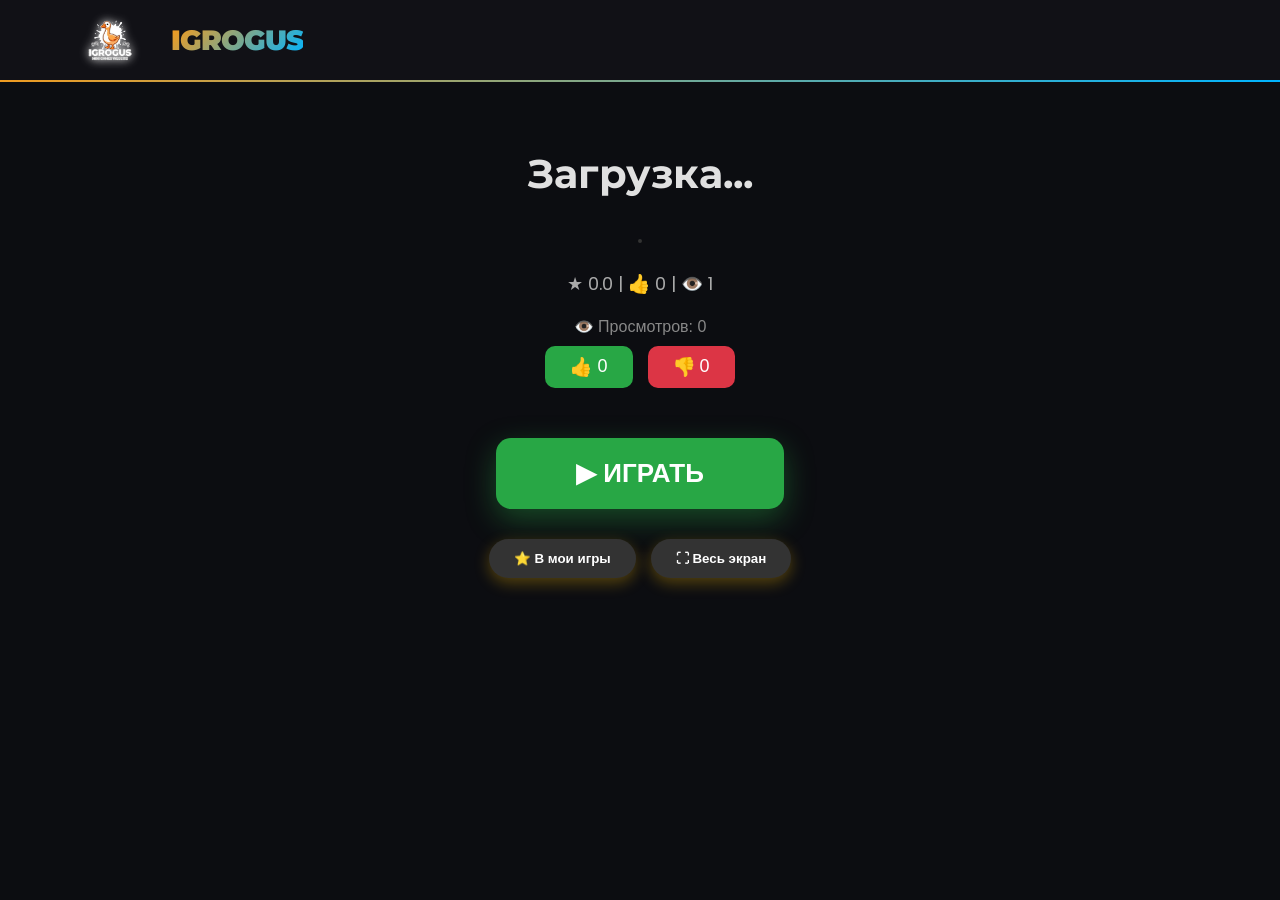
==== game_page.html @ 0fb30cf3 "Start!" ====
<!DOCTYPE html>
<html lang="ru">
<head>
    <meta charset="UTF-8">
    <meta name="viewport" content="width=device-width, initial-scale=1.0">
    <title>Igrogus | Описание игры</title>
    <link rel="stylesheet" href="css/style.css">
    <style>
        .page-content { padding: 40px 5%; text-align: center; max-width: 800px; margin: 0 auto; }
        .game-banner-large { width: 100%; border-radius: 20px; border: 2px solid #333; }
        
        .play-btn-big { 
            background: #28a745; color: white; border: none; padding: 20px 80px; 
            font-size: 26px; font-weight: 900; border-radius: 15px; cursor: pointer;
            margin-top: 30px; box-shadow: 0 10px 30px rgba(40, 167, 69, 0.4);
            transition: 0.3s;
        }
        .play-btn-big:hover { transform: scale(1.05); background: #218838; }
        .fallback-banner { font-size: 100px; padding: 50px; background: #222; border-radius: 20px; display: none; }
    </style>
</head>
<body>
    <header>
        <div class="logo-block" onclick="location.href='index.html'" style="cursor:pointer;">
            <img src="image_0.png" alt="🪿" class="main-logo" onerror="this.style.display='none'; this.nextElementSibling.style.display='block'">
            <span class="emoji-logo" style="display:none; font-size: 30px;">🪿</span>
            <span class="logo-text">IGROGUS</span>
        </div>
    </header>

    <div class="page-content">
        <h1 id="gameTitle" style="font-size: 40px; font-family: 'Montserrat';">Загрузка...</h1>
        
        <img id="gameBanner" src="" class="game-banner-large">
        <div id="fallbackBanner" class="fallback-banner">🐥</div>

        <div style="margin-top: 20px; font-size: 18px; color: #aaa;">
            ★ 0.0 | 👍 0 | 👁️ 1
        </div>
        <div style="margin: 20px 0; display: flex; flex-direction: column; align-items: center; gap: 10px;">
    <div style="font-size: 16px; color: #888; font-family: sans-serif;">
        👁️ Просмотров: <span id="visitCount">0</span>
    </div>
    
    <div style="display: flex; gap: 15px;">
        <button onclick="sendAction('likes')" style="background: #28a745; color: white; border: none; padding: 10px 25px; border-radius: 10px; cursor: pointer; font-size: 18px; display: flex; align-items: center; gap: 5px;">
            👍 <span id="likeCount">0</span>
        </button>
        
        <button onclick="sendAction('dislikes')" style="background: #dc3545; color: white; border: none; padding: 10px 25px; border-radius: 10px; cursor: pointer; font-size: 18px; display: flex; align-items: center; gap: 5px;">
            👎 <span id="dislikeCount">0</span>
        </button>
    </div>
</div>

        <button class="play-btn-big" onclick="location.href='games/game1.html'">▶ ИГРАТЬ</button>

        <div style="margin-top: 30px; display: flex; justify-content: center; gap: 15px;">
            <button class="fav-btn" style="background: #333; color: white;" onclick="addToFav()">⭐ В мои игры</button>
            <button class="fav-btn" style="background: #333; color: white;" onclick="document.documentElement.requestFullscreen()">⛶ Весь экран</button>
        </div>
    </div>

    <script src="script.js"></script>
    <script>
        function addToFav() {
            const name = localStorage.getItem('currentGameName');
            let favs = JSON.parse(localStorage.getItem('myGames')) || [];
            if(!favs.includes(name)) {
                favs.push(name);
                localStorage.setItem('myGames', JSON.stringify(favs));
                alert('Добавлено! ⭐');
            }
        }
    document.addEventListener('DOMContentLoaded', () => {
        const name = localStorage.getItem('selectedGameName');
        const img = localStorage.getItem('selectedGameImg');

        if (name) {
            document.getElementById('gameTitle').innerText = name;
            // Картинка тоже берется из корня
            document.getElementById('gameBanner').src = img; 
        }
    });
    </script>
<script src="https://www.gstatic.com/firebasejs/9.22.1/firebase-app-compat.js"></script>
<script src="https://www.gstatic.com/firebasejs/9.22.1/firebase-database-compat.js"></script>

<script>
  const firebaseConfig = {
    apiKey: "AIzaSyCaiVer7vvPxROA_K483XRB9Vc1gSpuNkU",
    authDomain: "igrogus-522a6.firebaseapp.com",
    databaseURL: "https://igrogus-522a6-default-rtdb.europe-west1.firebasedatabase.app/",
    projectId: "igrogus-522a6",
    storageBucket: "igrogus-522a6.appspot.com",
    messagingSenderId: "128181578549",
    appId: "1:128181578549:web:79cfd2717941d2553dfa7c"
  };

  // Запуск
  firebase.initializeApp(firebaseConfig);
  const db = firebase.database();
</script>
</body>
</html>
---- css/style.css ----
/* css/style.css */
@import url('https://fonts.googleapis.com/css2?family=Montserrat:wght@700;900&family=Poppins:wght@400;600&display=swap');

:root {
    --bg-color: #0c0d11; /* Глубокий антрацит */
    --card-bg: rgba(255, 255, 255, 0.03); /* Стеклоэффект */
    --accent-yellow: #ffc107; /* Для кнопок и звезд */
    --accent-gradient: linear-gradient(135deg, #ff9a13 0%, #00b4ff 100%); /* Градиент с логотипа */
    --text-main: #e0e0e0;
    --text-bold: #ffffff;
}

body {
    background-color: var(--bg-color);
    color: var(--text-main);
    font-family: 'Poppins', sans-serif;
    margin: 0;
    overflow-x: hidden;
}

/* --- HEADER --- */
header {
    background: rgba(18, 18, 24, 0.95);
    backdrop-filter: blur(10px);
    padding: 15px 5%;
    display: flex;
    justify-content: space-between;
    align-items: center;
    border-bottom: 2px solid;
    border-image: var(--accent-gradient) 1;
    position: sticky;
    top: 0;
    z-index: 100;
}

.logo-block {
    display: flex;
    align-items: center;
    gap: 15px;
}

.main-logo {
    height: 50px;
    width: auto;
    filter: drop-shadow(0 0 5px var(--text-main)); /* Легкое свечение логотипа */
}

.logo-text {
    font-family: 'Montserrat', sans-serif;
    font-weight: 900; /* Самые толстые буквы */
    font-size: 28px;
    letter-spacing: -1px;
    background: var(--accent-gradient);
    -webkit-background-clip: text;
    color: transparent;
}

/* --- КНОПКА "МОИ ИГРЫ" --- */
.fav-btn {
    background-color: var(--accent-yellow);
    color: #121212;
    border: none;
    padding: 12px 25px;
    font-weight: 600;
    border-radius: 50px; /* Круглая */
    cursor: pointer;
    transition: all 0.3s ease;
    display: flex;
    align-items: center;
    gap: 10px;
    box-shadow: 0 5px 15px rgba(255, 193, 7, 0.3);
}

.fav-btn:hover {
    transform: translateY(-3px) scale(1.02);
    box-shadow: 0 10px 20px rgba(255, 193, 7, 0.5);
}

/* --- GAME GRID --- */
.game-grid {
    display: flex;
    flex-wrap: wrap;
    gap: 25px;
    padding: 40px 5%;
    justify-content: center;
}

/* --- КРАСИВЫЕ КАРТОЧКИ --- */
.game-card {
    width: 170px;
    background: var(--card-bg);
    border-radius: 20px;
    cursor: pointer;
    transition: all 0.5s cubic-bezier(0.23, 1, 0.32, 1);
    position: relative;
    overflow: hidden;
    border: 1px solid rgba(255, 255, 255, 0.05);
}

.game-card::before {
    content: '';
    position: absolute;
    top: 0; left: 0; width: 100%; height: 100%;
    background: var(--accent-gradient);
    opacity: 0;
    transition: 0.5s;
    z-index: -1;
}

.game-card:hover {
    transform: translateY(-10px) rotate(2deg);
    border-color: rgba(255, 255, 255, 0.1);
    box-shadow: 0 20px 40px rgba(0, 0, 0, 0.6);
}

.game-card:hover::before { opacity: 0.1; }

.card-img-block {
    height: 140px;
    position: relative;
    overflow: hidden;
}

.card-img {
    height: 100%;
    width: 100%;
    background-size: cover;
    background-position: center;
    border-radius: 20px 20px 0 0;
    transition: 0.5s;
}

.game-card:hover .card-img { transform: scale(1.15); }

.card-info { padding: 15px; text-align: center; }

.game-title {
    display: block;
    font-weight: 600;
    font-size: 15px;
    color: var(--text-bold);
    margin-bottom: 8px;
    font-family: 'Montserrat', sans-serif;
}

.game-meta {
    font-size: 13px;
    color: #a0a0a0;
    display: flex;
    justify-content: center;
    gap: 10px;
    align-items: center;
}

.stat-group { display: flex; align-items: center; gap: 4px; }
.star-icon { color: var(--accent-yellow); font-size: 16px; }

/* --- УНИКАЛЬНЫЕ НАЗВАНИЯ "НОВАЯ ИГРА" --- */
.card-label {
    position: absolute;
    top: 10px;
    left: 10px;
    background: var(--accent-gradient);
    color: #121212;
    padding: 4px 10px;
    font-size: 10px;
    font-weight: 700;
    border-radius: 5px;
    text-transform: uppercase;
}
/* Стили для смайликов-заменителей */
.fallback-emoji {
    height: 140px;
    display: flex;
    align-items: center;
    justify-content: center;
    font-size: 60px;
    background: #222;
}

/* Модальное окно (Избранное) */
.modal {
    display: none;
    position: fixed;
    z-index: 1000;
    left: 0; top: 0; width: 100%; height: 100%;
    background-color: rgba(0,0,0,0.8);
    backdrop-filter: blur(5px);
}

.modal-content {
    background-color: #1a1a1a;
    margin: 10% auto;
    padding: 30px;
    border: 1px solid var(--accent-yellow);
    width: 80%;
    max-width: 500px;
    border-radius: 20px;
    color: white;
    text-align: center;
}

.close {
    float: right;
    font-size: 28px;
    font-weight: bold;
    cursor: pointer;
}

#favoritesList div {
    padding: 10px;
    border-bottom: 1px solid #333;
    display: flex;
    justify-content: space-between;
    align-items: center;
}

.fav-item-btn {
    background: var(--accent-yellow);
    border: none;
    padding: 5px 15px;
    border-radius: 5px;
    cursor: pointer;
}
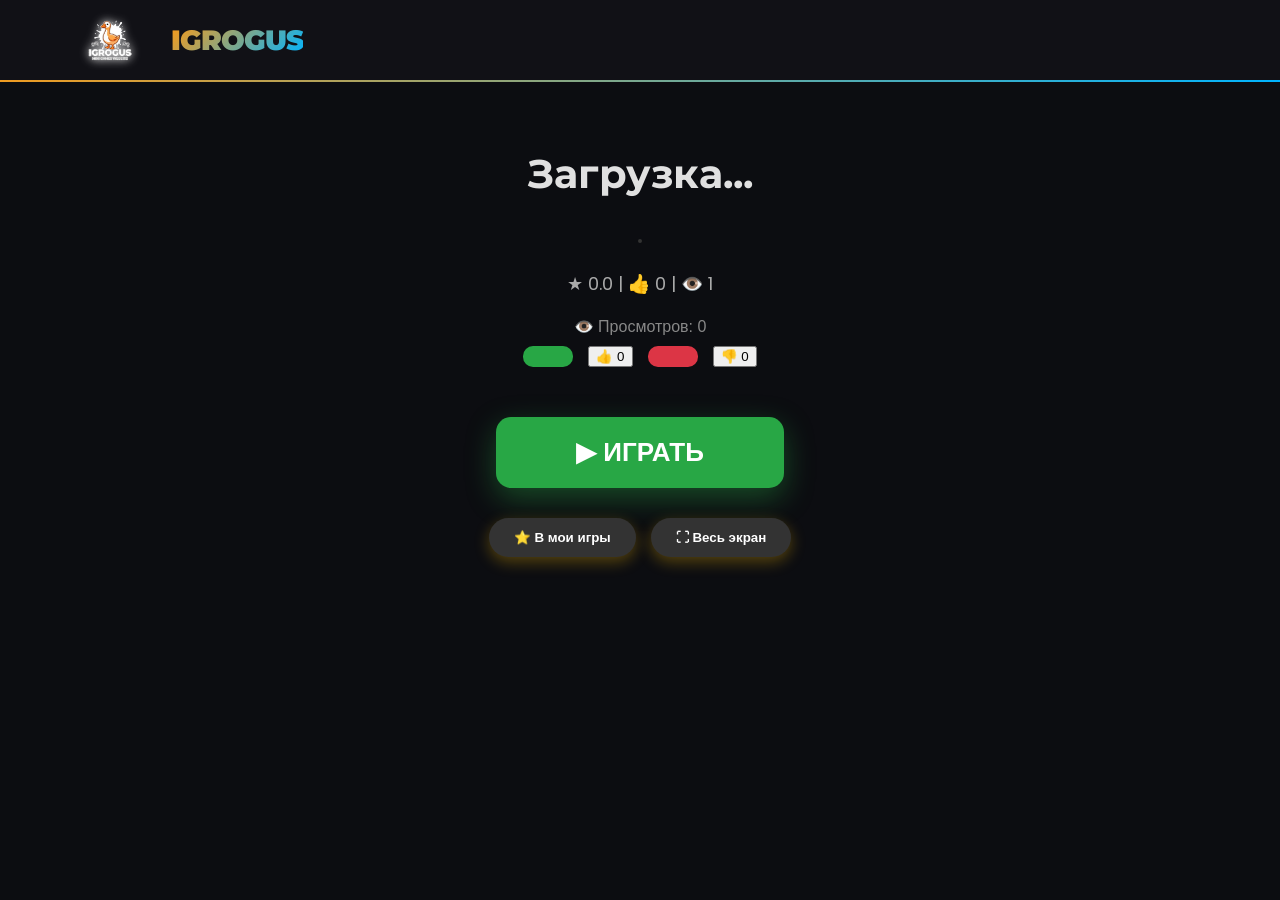
==== commit fcff6f52: "Add files via upload" ====
--- a/game_page.html
+++ b/game_page.html
@@ -5,6 +5,7 @@
     <meta name="viewport" content="width=device-width, initial-scale=1.0">
     <title>Igrogus | Описание игры</title>
     <link rel="stylesheet" href="css/style.css">
+    <link rel="icon" type="image/png" href="favicon.png">
     <style>
         .page-content { padding: 40px 5%; text-align: center; max-width: 800px; margin: 0 auto; }
         .game-banner-large { width: 100%; border-radius: 20px; border: 2px solid #333; }
@@ -44,11 +45,11 @@
     
     <div style="display: flex; gap: 15px;">
         <button onclick="sendAction('likes')" style="background: #28a745; color: white; border: none; padding: 10px 25px; border-radius: 10px; cursor: pointer; font-size: 18px; display: flex; align-items: center; gap: 5px;">
-            👍 <span id="likeCount">0</span>
+            <button onclick="handleVote('likes')">👍 <span id="likeCount">0</span></button>
         </button>
         
         <button onclick="sendAction('dislikes')" style="background: #dc3545; color: white; border: none; padding: 10px 25px; border-radius: 10px; cursor: pointer; font-size: 18px; display: flex; align-items: center; gap: 5px;">
-            👎 <span id="dislikeCount">0</span>
+           <button onclick="handleVote('dislikes')">👎 <span id="dislikeCount">0</span></button>
         </button>
     </div>
 </div>
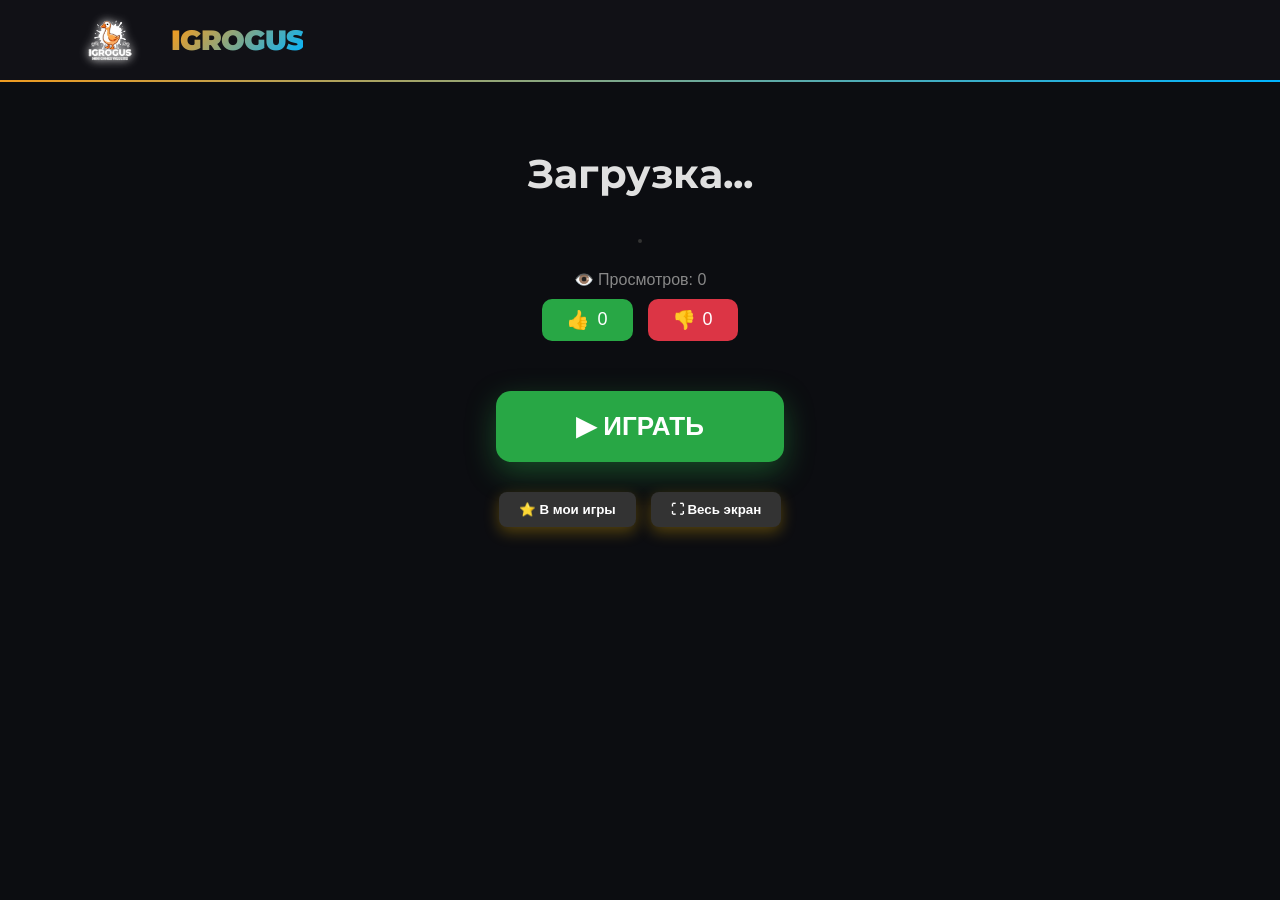
==== commit 9923dc3a: "Add files via upload" ====
--- a/game_page.html
+++ b/game_page.html
@@ -17,7 +17,14 @@
             transition: 0.3s;
         }
         .play-btn-big:hover { transform: scale(1.05); background: #218838; }
-        .fallback-banner { font-size: 100px; padding: 50px; background: #222; border-radius: 20px; display: none; }
+        
+        /* Кнопки лайков без лишних вложений */
+        .vote-btn {
+            color: white; border: none; padding: 10px 25px; border-radius: 10px; 
+            cursor: pointer; font-size: 18px; display: flex; align-items: center; gap: 8px;
+            transition: 0.2s;
+        }
+        .vote-btn:active { transform: scale(0.95); }
     </style>
 </head>
 <body>
@@ -33,74 +40,95 @@
         <h1 id="gameTitle" style="font-size: 40px; font-family: 'Montserrat';">Загрузка...</h1>
         
         <img id="gameBanner" src="" class="game-banner-large">
-        <div id="fallbackBanner" class="fallback-banner">🐥</div>
 
-        <div style="margin-top: 20px; font-size: 18px; color: #aaa;">
-            ★ 0.0 | 👍 0 | 👁️ 1
+        <div style="margin: 20px 0; display: flex; flex-direction: column; align-items: center; gap: 10px;">
+            <div style="font-size: 16px; color: #888; font-family: sans-serif;">
+                👁️ Просмотров: <span id="visitCount">0</span>
+            </div>
+            
+            <div style="display: flex; gap: 15px;">
+                <button class="vote-btn" style="background: #28a745;" onclick="sendAction('likes')">
+                    👍 <span id="likeCount">0</span>
+                </button>
+                
+                <button class="vote-btn" style="background: #dc3545;" onclick="sendAction('dislikes')">
+                    👎 <span id="dislikeCount">0</span>
+                </button>
+            </div>
         </div>
-        <div style="margin: 20px 0; display: flex; flex-direction: column; align-items: center; gap: 10px;">
-    <div style="font-size: 16px; color: #888; font-family: sans-serif;">
-        👁️ Просмотров: <span id="visitCount">0</span>
-    </div>
-    
-    <div style="display: flex; gap: 15px;">
-        <button onclick="sendAction('likes')" style="background: #28a745; color: white; border: none; padding: 10px 25px; border-radius: 10px; cursor: pointer; font-size: 18px; display: flex; align-items: center; gap: 5px;">
-            <button onclick="handleVote('likes')">👍 <span id="likeCount">0</span></button>
-        </button>
-        
-        <button onclick="sendAction('dislikes')" style="background: #dc3545; color: white; border: none; padding: 10px 25px; border-radius: 10px; cursor: pointer; font-size: 18px; display: flex; align-items: center; gap: 5px;">
-           <button onclick="handleVote('dislikes')">👎 <span id="dislikeCount">0</span></button>
-        </button>
-    </div>
-</div>
 
         <button class="play-btn-big" onclick="location.href='games/game1.html'">▶ ИГРАТЬ</button>
 
         <div style="margin-top: 30px; display: flex; justify-content: center; gap: 15px;">
-            <button class="fav-btn" style="background: #333; color: white;" onclick="addToFav()">⭐ В мои игры</button>
-            <button class="fav-btn" style="background: #333; color: white;" onclick="document.documentElement.requestFullscreen()">⛶ Весь экран</button>
+            <button class="fav-btn" style="background: #333; color: white; padding: 10px 20px; border-radius: 8px; border:none; cursor:pointer;" onclick="addToFav()">⭐ В мои игры</button>
+            <button class="fav-btn" style="background: #333; color: white; padding: 10px 20px; border-radius: 8px; border:none; cursor:pointer;" onclick="document.documentElement.requestFullscreen()">⛶ Весь экран</button>
         </div>
     </div>
 
-    <script src="script.js"></script>
+    <script src="https://www.gstatic.com/firebasejs/9.22.1/firebase-app-compat.js"></script>
+    <script src="https://www.gstatic.com/firebasejs/9.22.1/firebase-database-compat.js"></script>
+
     <script>
+        // 1. КОНФИГ И ИНИЦИАЛИЗАЦИЯ (СТРОГО В НАЧАЛЕ)
+        const firebaseConfig = {
+            apiKey: "AIzaSyCaiVer7vvPxROA_K483XRB9Vc1gSpuNkU",
+            authDomain: "igrogus-522a6.firebaseapp.com",
+            databaseURL: "https://igrogus-522a6-default-rtdb.europe-west1.firebasedatabase.app/",
+            projectId: "igrogus-522a6",
+            storageBucket: "igrogus-522a6.appspot.com",
+            messagingSenderId: "128181578549",
+            appId: "1:128181578549:web:79cfd2717941d2553dfa7c"
+        };
+
+        firebase.initializeApp(firebaseConfig);
+        const db = firebase.database();
+
+        // 2. ФУНКЦИИ ЛОГИКИ
+        function sendAction(type) {
+            const gameId = localStorage.getItem('igrogus_current_id') || 'game1';
+            const voteRef = db.ref('votes/' + gameId + '/' + type);
+            voteRef.transaction((current) => (current || 0) + 1);
+        }
+
+        function syncVotes() {
+            const gameId = localStorage.getItem('igrogus_current_id') || 'game1';
+            
+            // Обновление лайков
+            db.ref('votes/' + gameId).on('value', (snapshot) => {
+                const data = snapshot.val() || { likes: 0, dislikes: 0 };
+                document.getElementById('likeCount').innerText = data.likes || 0;
+                document.getElementById('dislikeCount').innerText = data.dislikes || 0;
+            });
+
+            // Обновление просмотров (просто плюсуем при заходе)
+            const visitRef = db.ref('visits/' + gameId);
+            visitRef.transaction((current) => (current || 0) + 1);
+            visitRef.on('value', (snapshot) => {
+                document.getElementById('visitCount').innerText = snapshot.val() || 0;
+            });
+        }
+
         function addToFav() {
-            const name = localStorage.getItem('currentGameName');
+            const name = localStorage.getItem('igrogus_current_name');
             let favs = JSON.parse(localStorage.getItem('myGames')) || [];
-            if(!favs.includes(name)) {
+            if(name && !favs.includes(name)) {
                 favs.push(name);
                 localStorage.setItem('myGames', JSON.stringify(favs));
                 alert('Добавлено! ⭐');
             }
         }
-    document.addEventListener('DOMContentLoaded', () => {
-        const name = localStorage.getItem('selectedGameName');
-        const img = localStorage.getItem('selectedGameImg');
 
-        if (name) {
-            document.getElementById('gameTitle').innerText = name;
-            // Картинка тоже берется из корня
-            document.getElementById('gameBanner').src = img; 
-        }
-    });
+        // 3. ЗАПУСК ПРИ ЗАГРУЗКЕ
+        document.addEventListener('DOMContentLoaded', () => {
+            const name = localStorage.getItem('igrogus_current_name');
+            const img = localStorage.getItem('igrogus_current_img');
+
+            if (name) {
+                document.getElementById('gameTitle').innerText = name;
+                document.getElementById('gameBanner').src = img; 
+            }
+            syncVotes();
+        });
     </script>
-<script src="https://www.gstatic.com/firebasejs/9.22.1/firebase-app-compat.js"></script>
-<script src="https://www.gstatic.com/firebasejs/9.22.1/firebase-database-compat.js"></script>
-
-<script>
-  const firebaseConfig = {
-    apiKey: "AIzaSyCaiVer7vvPxROA_K483XRB9Vc1gSpuNkU",
-    authDomain: "igrogus-522a6.firebaseapp.com",
-    databaseURL: "https://igrogus-522a6-default-rtdb.europe-west1.firebasedatabase.app/",
-    projectId: "igrogus-522a6",
-    storageBucket: "igrogus-522a6.appspot.com",
-    messagingSenderId: "128181578549",
-    appId: "1:128181578549:web:79cfd2717941d2553dfa7c"
-  };
-
-  // Запуск
-  firebase.initializeApp(firebaseConfig);
-  const db = firebase.database();
-</script>
 </body>
 </html>
